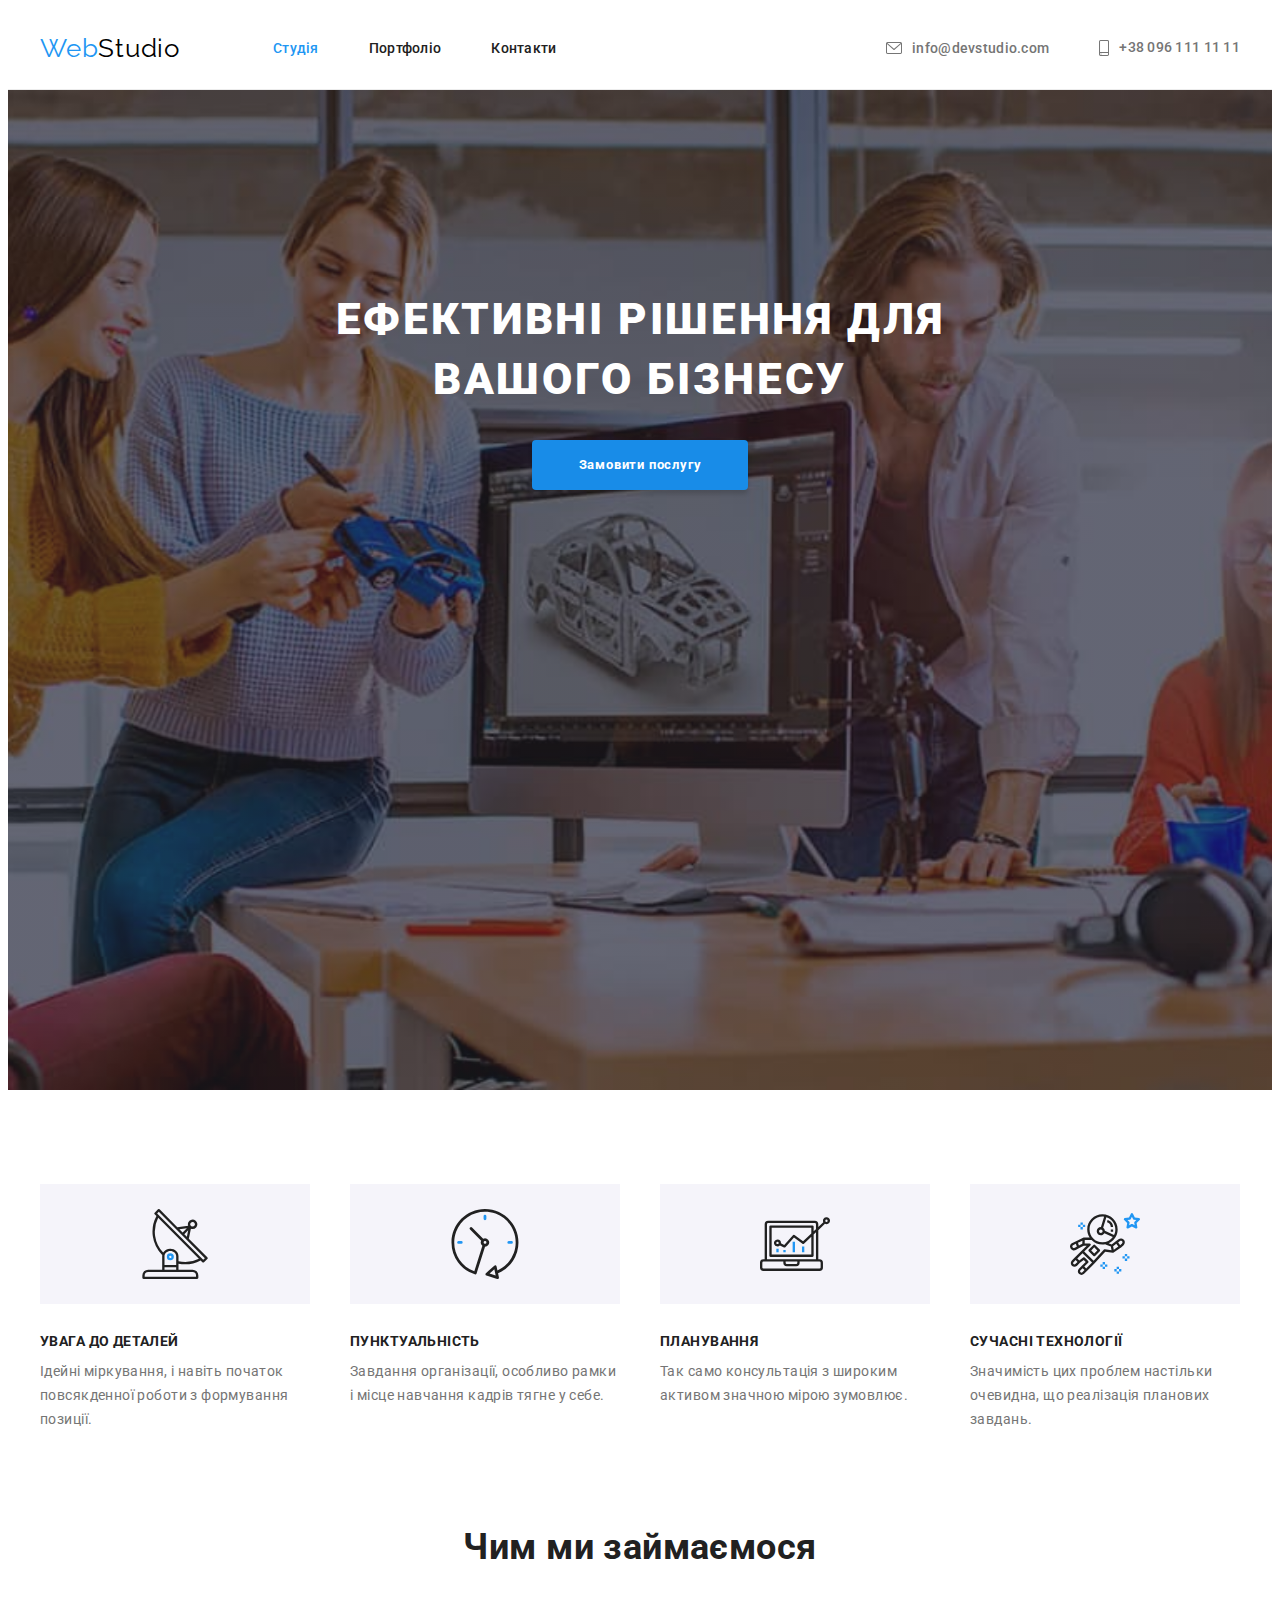
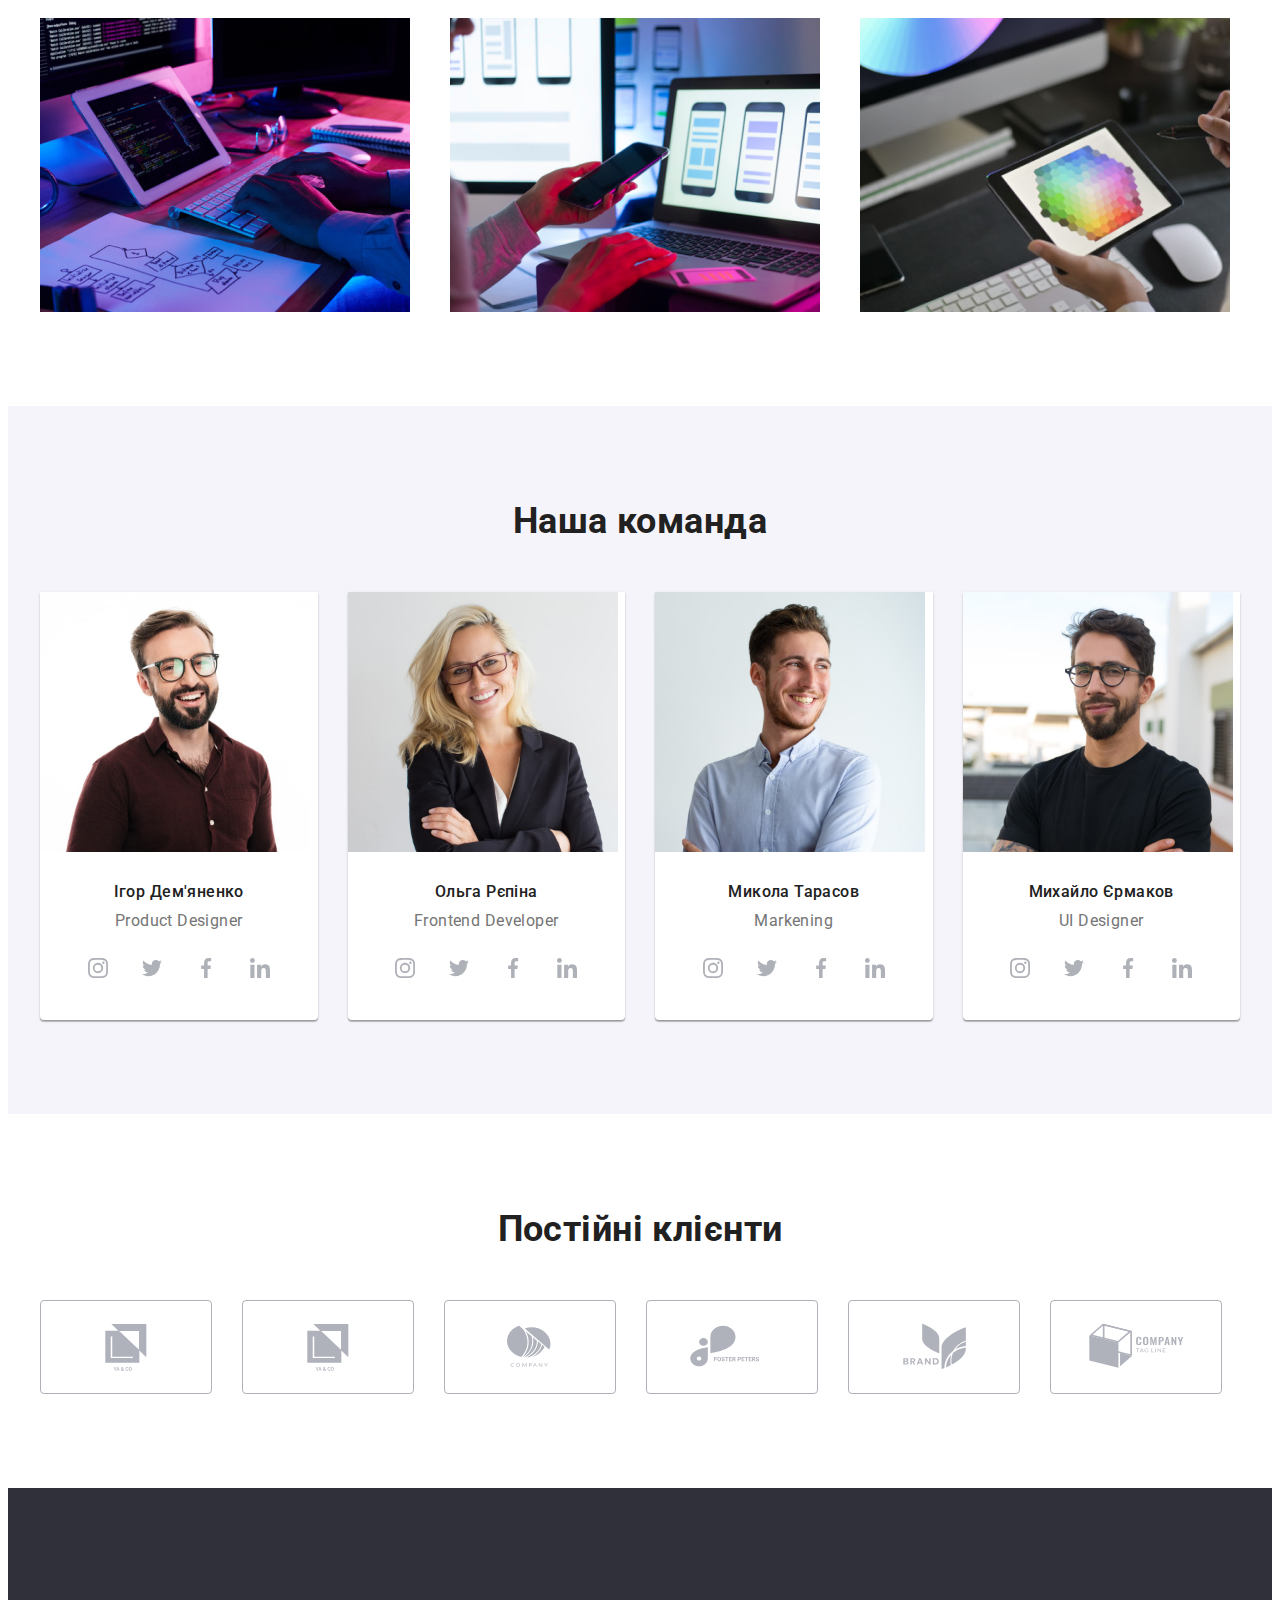
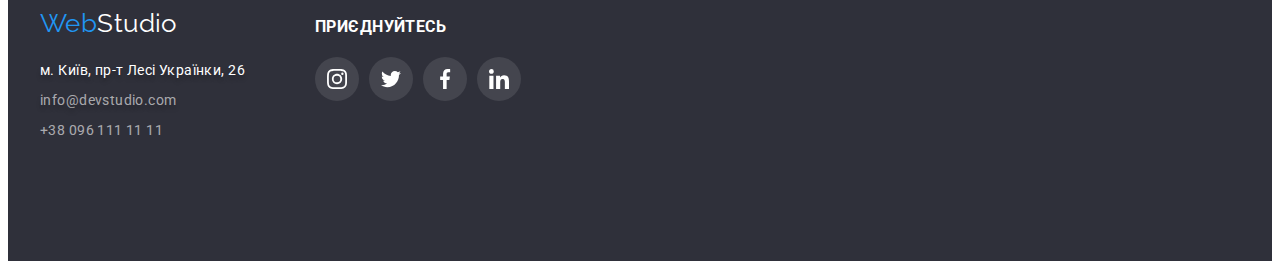
==== index.html @ c4e33d52 "hw-04 v1.0" ====
<!DOCTYPE html>
<html lang="uk">
  <head>
    <meta charset="UTF-8" />
    <meta http-equiv="X-UA-Compatible" content="IE=edge" />
    <meta name="viewport" content="width=device-width, initial-scale=1.0" />
    <title>Web Studio (Version 2.1)</title>
    <link rel="preconnect" href="https://fonts.googleapis.com" />
    <link rel="preconnect" href="https://fonts.gstatic.com" crossorigin />
    <link
      href="https://fonts.googleapis.com/css2?family=Raleway:wght@700&family=Roboto:wght@400;500;700;900&display=swap"
      rel="stylesheet"
    />
    <link
      rel="stylesheet"
      href="https://cdnjs.cloudflare.com/ajax/libs/modern-normalize/1.1.0/modern-normalize.min.css"
      integrity="sha512-wpPYUAdjBVSE4KJnH1VR1HeZfpl1ub8YT/NKx4PuQ5NmX2tKuGu6U/JRp5y+Y8XG2tV+wKQpNHVUX03MfMFn9Q=="
      crossorigin="anonymous"
      referrerpolicy="no-referrer"
    />
    <link rel="stylesheet" href="./css/styles.css" />
  </head>
  <body>
    <!--header-->
    <header class="header">
      <div class="container header-container">
        <nav class="nav">
          <a href="./index.html" class="header-logo item"
            >Web<span class="header-studio">Studio</span></a
          >
          <ul class="nav-list">
            <li class="item">
              <a href="./index.html" class="nav-link current">Студія</a>
            </li>
            <li class="item">
              <a href="./portfolio.html" class="nav-link">Портфоліо</a>
            </li>
            <li class="item"><a href="" class="nav-link">Контакти</a></li>
          </ul>
        </nav>
        <ul class="contacts">
          <li class="item">
            <a href="mailto:info@devstudio.com" class="contacts-link"
              ><svg class="icon-header" width="16" height="12">
                <use href="./images/icons.svg#icon-envelope"></use></svg
              >info@devstudio.com</a
            >
          </li>
          <li class="item">
            <a href="tel:+380961111111" class="contacts-link"
              ><svg class="icon-header" width="10" height="16">
                <use href="./images/icons.svg#icon-smartphone"></use></svg
              >+38 096 111 11 11</a
            >
          </li>
        </ul>
      </div>
    </header>
    <main>
      <!-- Hero -->
      <section class="hero section">
        <div class="container">
          <h1 class="hero-title">Ефективні рішення для вашого бізнесу</h1>
          <div class="hero-btn-pading">
            <button class="hero-button" type="button">Замовити послугу</button>
          </div>
        </div>
      </section>
      <!-- Features -->
      <section class="features section">
        <div class="container">
          <h2 class="section-title visually-hidden">Особливості</h2>
          <ul class="features-list">
            <li class="item">
              <div class="item-bg">
                <svg class="icon-antenna" width="70" height="70">
                  <use href="./images/icons.svg#icon-antenna"></use>
                </svg>
              </div>              
              <h3 class="features-subtitle">Увага до деталей</h3>
              <p class="features-text">
                Ідейні міркування, і навіть початок повсякденної роботи з
                формування позиції.
              </p>
            </li>
            <li class="item">
              <div class="item-bg">
                <svg class="icon-clock" width="70" height="70">
                  <use href="./images/icons.svg#icon-clock"></use>
                </svg>
              </div>
              <h3 class="features-subtitle">Пунктуальність</h3>
              <p class="features-text">
                Завдання організації, особливо рамки і місце навчання кадрів
                тягне у себе.
              </p>
            </li>
            <li class="item">
              <div class="item-bg">
                <svg class="icon-diagram" width="70" height="70">
                  <use href="./images/icons.svg#icon-diagram"></use>
                </svg>
              </div>
              <h3 class="features-subtitle">Планування</h3>
              <p class="features-text">
                Так само консультація з широким активом значною мірою зумовлює.
              </p>
            </li>
            <li class="item">
              <div class="item-bg">
                <svg class="icon-astronaut" width="70" height="70">
                  <use href="./images/icons.svg#icon-astronaut"></use>
                </svg>
                </div>
              <h3 class="features-subtitle">Сучасні технології</h3>
              <p class="features-text">
                Значимість цих проблем настільки очевидна, що реалізація
                планових завдань.
              </p>
            </li>
          </ul>
        </div>
      </section>
      <!--What we do-->
      <section class="activity section">
        <div class="container">
          <h2 class="section-title">Чим ми займаємося</h2>
          <ul class="activity-list">
            <li class="activity-item">
              <img
                src="./images/img-1.jpg"
                alt="Написання коду сайту"
                width="370"
              />
            </li>
            <li class="activity-item">
              <img
                src="./images/img-2.jpg"
                alt="Адаптація сайту під мобільні пристрої"
                width="370"
              />
            </li>
            <li class="activity-item">
              <img
                src="./images/img-3.jpg"
                alt="Адаптивний дизайн сайту"
                width="370"
              />
            </li>
          </ul>
        </div>
      </section>
      <!--Our team-->
      <section class="team section">
        <div class="container">
          <h2 class="section-title">Наша команда</h2>
          <ul class="team-list">
            <li class="card-bg">
              <img
                class="team-img"
                src="./images/team-card-1.jpg"
                alt="Ігор Дем'яненко Product Designer"
                width="270"
              />
              <h3 class="team-person">Ігор Дем'яненко</h3>
              <p class="team-profession" lang="en">Product Designer</p>
              <div class="socials">
                <ul class="socials list">
                  <li class="socials-item">
                    <a
                      class="socials-link link"
                      href="https://instagram.com"
                      target="_blank"
                      rel="noopener noreferrer"
                      aria-label="Instagram icon"
                    >
                      <svg class="socials-icon" width="20" height="20">
                        <use href="./images/icons.svg#icon-instagram"></use>
                      </svg>
                    </a>
                  </li>
                  <li class="socials-item">
                    <a
                      class="socials-link link"
                      href="https://twitter.com"
                      aria-label="Twitter icon"
                      target="_blank"
                      rel="noopener noreferrer"
                    >
                      <svg class="socials-icon" width="20" height="20">
                        <use href="./images/icons.svg#icon-twitter"></use>
                      </svg>
                    </a>
                  </li>
                  <li class="socials-item">
                    <a
                      class="socials-link link"
                      href="https://facebook.com"
                      aria-label="Facebook icon"
                      target="_blank"
                      rel="noopener noreferrer"
                    >
                      <svg class="socials-icon" width="20" height="20">
                        <use href="./images/icons.svg#icon-facebook"></use>
                      </svg>
                    </a>
                  </li>
                  <li class="socials-item">
                    <a
                      class="socials-link link"
                      href="https://linkedin.com"
                      aria-label="LinkedIn icon"
                      target="_blank"
                      rel="noopener noreferrer"
                    >
                      <svg class="socials-icon" width="20" height="20">
                        <use href="./images/icons.svg#icon-linkedin"></use>
                      </svg>
                    </a>
                  </li>
                </ul>
              </div>
            </li>
            <li class="card-bg">
              <img
                class="team-img"
                src="./images/team-card-2.jpg"
                alt="Ольга Рєпіна Frontend Developer"
                width="270"
              />
              <h3 class="team-person">Ольга Рєпіна</h3>
              <p class="team-profession" lang="en">Frontend Developer</p>
              <div class="socials">
                <ul class="socials list">
                  <li class="socials-item">
                    <a
                      class="socials-link link"
                      href="https://instagram.com"
                      target="_blank"
                      rel="noopener noreferrer"
                      aria-label="Instagram icon"
                    >
                      <svg class="socials-icon" width="20" height="20">
                        <use href="./images/icons.svg#icon-instagram"></use>
                      </svg>
                    </a>
                  </li>
                  <li class="socials-item">
                    <a
                      class="socials-link link"
                      href="https://twitter.com"
                      aria-label="Twitter icon"
                      target="_blank"
                      rel="noopener noreferrer"
                    >
                      <svg class="socials-icon" width="20" height="20">
                        <use href="./images/icons.svg#icon-twitter"></use>
                      </svg>
                    </a>
                  </li>
                  <li class="socials-item">
                    <a
                      class="socials-link link"
                      href="https://facebook.com"
                      aria-label="Facebook icon"
                      target="_blank"
                      rel="noopener noreferrer"
                    >
                      <svg class="socials-icon" width="20" height="20">
                        <use href="./images/icons.svg#icon-facebook"></use>
                      </svg>
                    </a>
                  </li>
                  <li class="socials-item">
                    <a
                      class="socials-link link"
                      href="https://linkedin.com"
                      aria-label="LinkedIn icon"
                      target="_blank"
                      rel="noopener noreferrer"
                    >
                      <svg class="socials-icon" width="20" height="20">
                        <use href="./images/icons.svg#icon-linkedin"></use>
                      </svg>
                    </a>
                  </li>
                </ul>
              </div>
            </li>
            <li class="card-bg">
              <img
                class="team-img"
                src="./images/team-card-3.jpg"
                alt="Микола Тарасов Markening"
                width="270"
              />
              <h3 class="team-person">Микола Тарасов</h3>
              <p class="team-profession" lang="en">Markening</p>
              <div class="socials">
                <ul class="socials list">
                  <li class="socials-item">
                    <a
                      class="socials-link link"
                      href="https://instagram.com"
                      target="_blank"
                      rel="noopener noreferrer"
                      aria-label="Instagram icon"
                    >
                      <svg class="socials-icon" width="20" height="20">
                        <use href="./images/icons.svg#icon-instagram"></use>
                      </svg>
                    </a>
                  </li>
                  <li class="socials-item">
                    <a
                      class="socials-link link"
                      href="https://twitter.com"
                      aria-label="Twitter icon"
                      target="_blank"
                      rel="noopener noreferrer"
                    >
                      <svg class="socials-icon" width="20" height="20">
                        <use href="./images/icons.svg#icon-twitter"></use>
                      </svg>
                    </a>
                  </li>
                  <li class="socials-item">
                    <a
                      class="socials-link link"
                      href="https://facebook.com"
                      aria-label="Facebook icon"
                      target="_blank"
                      rel="noopener noreferrer"
                    >
                      <svg class="socials-icon" width="20" height="20">
                        <use href="./images/icons.svg#icon-facebook"></use>
                      </svg>
                    </a>
                  </li>
                  <li class="socials-item">
                    <a
                      class="socials-link link"
                      href="https://linkedin.com"
                      aria-label="LinkedIn icon"
                      target="_blank"
                      rel="noopener noreferrer"
                    >
                      <svg class="socials-icon" width="20" height="20">
                        <use href="./images/icons.svg#icon-linkedin"></use>
                      </svg>
                    </a>
                  </li>
                </ul>
              </div>
            </li>
            <li class="card-bg">
              <img
                class="team-img"
                src="./images/team-card-4.jpg"
                alt="Михайло Єрмаков UI Designer"
                width="270"
              />
              <h3 class="team-person">Михайло Єрмаков</h3>
              <p class="team-profession" lang="en">UI Designer</p>
              <div class="socials">
                <ul class="socials list">
                  <li class="socials-item">
                    <div class="icon-wrapper">
                    <a
                      class="socials-link link"
                      href="https://instagram.com"
                      target="_blank"
                      rel="noopener noreferrer"
                      aria-label="Instagram icon"
                    >
                      <svg class="socials-icon" width="20" height="20">
                        <use href="./images/icons.svg#icon-instagram"></use>
                      </svg>
                    </a>
                  </div>
                  </li>
                  <li class="socials-item">
                    <div class="icon-wrapper">
                    <a
                      class="socials-link link"
                      href="https://twitter.com"
                      aria-label="Twitter icon"
                      target="_blank"
                      rel="noopener noreferrer"
                    >
                      <svg class="socials-icon" width="20" height="20">
                        <use href="./images/icons.svg#icon-twitter"></use>
                      </svg>
                    </a>
                  </div>
                  </li>
                  <li class="socials-item">
                    <div class="icon-wrapper">
                    <a
                      class="socials-link link"
                      href="https://facebook.com"
                      aria-label="Facebook icon"
                      target="_blank"
                      rel="noopener noreferrer"
                    >
                      <svg class="socials-icon" width="20" height="20">
                        <use href="./images/icons.svg#icon-facebook"></use>
                      </svg>
                    </a>
                  </div>
                  </li>
                  <li class="socials-item">
                    <div class="icon-wrapper">
                    <a
                      class="socials-link link"
                      href="https://linkedin.com"
                      aria-label="LinkedIn icon"
                      target="_blank"
                      rel="noopener noreferrer"
                    >
                      <svg class="socials-icon" width="20" height="20">
                        <use href="./images/icons.svg#icon-linkedin"></use>
                      </svg>
                    </a>
                  </div>
                  </li>
                </ul>
              </div>
            </li>
          </ul>
        </div>
      </section>
      <!--Our clients-->
      <section class="clients section">
        <div class="container">
          <h2 class="section-title">Постійні клієнти</h2>
          <ul class="clients">
            <li class="clients-list">
               <a class="clients-link"
                href=""><svg class="clients-icon" width="106" height="60">
                  <use href="./images/icons.svg#icon-client1"></use>
                </svg></a>
               </li>
            <li class="clients-list">
              <a class="clients-link" href="">
                <svg class="clients-icon" width="106" height="60">
                  <use href="./images/icons.svg#icon-client1"></use>
                </svg>
              </a>
            </li>
            <li class="clients-list">
               <a class="clients-link" href=""><svg class="clients-icon" width="106" height="60">
                <use href="./images/icons.svg#icon-client3"></use></a>             
              </svg>            
            </li>
            <li class="clients-list">             
                <a class="clients-link" href=""><svg class="clients-icon" width="106" height="60">
                  <use href="./images/icons.svg#icon-client4"></use>
                </svg></a>              
            </li>
            <li class="clients-list">
              <div>
                <a class="clients-link" href=""><svg class="clients-icon" width="106" height="60">
                  <use href="./images/icons.svg#icon-client5"></use>
                </svg></a>
            </li>
            <li class="clients-list">
                <a class="clients-link" href=""><svg class="clients-icon" width="106" height="60">
                  <use href="./images/icons.svg#icon-client6"></use>
                </svg></a>
            </li>
          </ul>
        </div>
      </section>
    </main>
    <!--Footer-->
    <footer class="footer">
      <div class="footer container">
        <div class="footer-block">
        <a href="./index.html" class="footer-logo"
          >Web<span class="footer-studio">Studio</span></a
        >
        <address class="adress-style">
          <ul class="footer-contacts">
            <li>
              <a
                href="https://goo.gl/maps/3AbPHXzuyrKdPbz98"
                target="_blank"
                rel="noreferrer noopener"
                class="adress-link"
                >м. Київ, пр-т Лесі Українки, 26</a
              >
            </li>
            <li>
              <a href="mailto:info@devstudio.com" class="adress-mail"
                >info@devstudio.com</a
              >
            </li>
            <li>
              <a href="tel:+380961111111" class="adress-phone"
                >+38 096 111 11 11</a
              >
            </li>
          </ul>
        </address>
      </div>
        <div class="join">
        <h3 class="join-title">Приєднуйтесь</h3>
          <div class="footer-socials">
            <ul class="socials list">
              <li class="footer socials-item">
                <a
                  class="socials-link link"
                  href="https://instagram.com"
                  target="_blank"
                  rel="noopener noreferrer"
                  aria-label="Instagram icon"
                >
                  <svg class="socials-icon" width="20" height="20">
                    <use href="./images/icons.svg#icon-instagram"></use>
                  </svg>
                </a>
              </li>
              <li class="socials-item">
                <a
                  class="socials-link link"
                  href="https://twitter.com"
                  aria-label="Twitter icon"
                  target="_blank"
                  rel="noopener noreferrer"
                >
                  <svg class="socials-icon" width="20" height="20">
                    <use href="./images/icons.svg#icon-twitter"></use>
                  </svg>
                </a>
              </li>
            </li>
            <li class="socials-item">
              <a
                class="socials-link link"
                href="https://facebook.com"
                aria-label="Facebook icon"
                target="_blank"
                rel="noopener noreferrer"
              >
                <svg class="socials-icon" width="20" height="20">
                  <use href="./images/icons.svg#icon-facebook"></use>
                </svg>
              </a>
            </li>
            <li class="socials-item">
              <a
                class="socials-link link"
                href="https://linkedin.com"
                aria-label="LinkedIn icon"
                target="_blank"
                rel="noopener noreferrer"
              >
                <svg class="socials-icon" width="20" height="20">
                  <use href="./images/icons.svg#icon-linkedin"></use>
                </svg>
              </a>
            </li>
          </div>
      </div>
      
    </footer>
  </body>
</html>
---- css/styles.css ----
:root {
  --primery-text-color: #757575;
  --primery-black-color: #212121;
  --header-logo-black-color: #000000;
  --primery-white-color: #ffffff;
  --accent-color: #2196f3;
  --footer-contacts-color: rgba(255, 255, 255, 0.6);
  --primery-background-color: #f5f5f5;
  --background-color: #2f303a;
  --background-white-color: #ffffff;
  --background-team-button-color: #f5f4fa;
  --portfolio-border-color: #eeeeee;
  --social-icon-background-color: rgba(255, 255, 255, 0.1);
}

body {
  font-size: 14px;
  font-family: "Roboto", sans-serif;
  letter-spacing: 0.03em;
  background-color: var(--background-white-color);
  color: var(--primery-text-color);
}

.current {
  color: var(--accent-color);
}

ul {
  list-style: none;
  margin: 0;
  padding: 0;
}

h1,
h2,
h3,
h4,
h5,
h6,
p {
  margin: 0;
}

img {
  display: block;
  max-width: 100%;
  height: auto;
}

.container {
  width: 1200px;
  padding-right: 15px;
  padding-left: 15px;
  margin-top: 0;
  margin-bottom: 0;
  margin-left: auto;
  margin-right: auto;

  /* outline: 2px solid red;
  outline-offset: -2px; */
}

.section {
  padding-top: 94px;
  padding-bottom: 94px;
}

.visually-hidden {
  position: absolute;
  white-space: nowrap;
  width: 1px;
  height: 1px;
  overflow: hidden;
  border: 0;
  padding: 0;
  clip: rect(0 0 0 0);
  clip-path: inset(50%);
  margin: -1px;
}

/* header */
.header {
  border-bottom: 1px solid #ececec;
}

.header-container {
  display: flex;
}

/* header logo */
.header-logo {
  margin-right: 93px;
  font-family: "Raleway";
  font-size: 26px;
  line-height: 1.2;
  letter-spacing: 0.03em;
  text-decoration: none;

  color: var(--accent-color);
}

.header-studio {
  color: var(--header-logo-black-color);
}

/* nav */
.nav,
.nav-list,
.contacts {
  display: flex;
  align-items: center;
}

.contacts {
  margin-left: auto;
}

.nav-list .item,
.contacts .item {
  padding-top: 32px;
  padding-bottom: 32px;
  margin-right: 50px;
}

.nav-list .item:last-child,
.contacts .item:last-child {
  margin-right: 0;
}

.nav-link,
.contacts-link {
  font-weight: 500;
  line-height: 1.14;
  letter-spacing: 0.02em;
  text-decoration: none;

  color: var(--primery-text-color);
}

.nav-link {
  color: var(--primery-black-color);
}

.nav-link.current {
  color: var(--accent-color);
}

.nav-link:hover,
.nav-link:focus,
.contacts-link:hover,
.contacts-link:focus {
  color: var(--accent-color);
}

.contacts-link {
  display: flex;
  align-items: center;
}

.icon-header {
  margin-right: 10px;

  fill: currentColor;
}

.icon-envelope:hover,
.icon-envelope:focus,
.icon-smartphone:hover,
.icon-smartphone:focus {
  fill: var(--accent-color);
}

/* hero */
.hero {
  max-width: 1600px;
  height: 600px;
  margin: 0 auto;
  padding: 200px 0;
  text-align: center;

  background-color: var(--background-color);
  background-image: linear-gradient(
      rgba(47, 48, 58, 0.4),
      rgba(47, 48, 58, 0.4)
    ),
    url(../images/background-image.jpg);
  background-repeat: no-repeat;
  background-size: cover;
  background-position: center;
}

.hero-title {
  max-width: 696px;
  margin-bottom: 30px;
  margin-right: auto;
  margin-left: auto;
  font-weight: 900;
  font-size: 44px;
  line-height: 1.36;
  letter-spacing: 0.06em;
  text-transform: uppercase;

  color: var(--primery-white-color);
}

.hero-button {
  display: block;
  min-width: 216px;
  min-height: 50px;
  margin-right: auto;
  margin-left: auto;
  border: none;
  cursor: pointer;
  font-family: inherit;
  font-weight: 700;
  font-size: 1.9;
  line-height: 30px;
  align-items: center;
  letter-spacing: 0.06em;

  color: var(--primery-white-color);
  background-color: #188ce8;
  box-shadow: 0px 4px 4px rgba(0, 0, 0, 0.15);
  border-radius: 4px;
}

.hero-button:hover,
.hero-button:focus {
  color: var(--primery-black-color);
  background-color: var(--background-white-color);
}

/* features */
.features {
  padding-bottom: 0;
}

.features-list {
  display: flex;
  flex-wrap: wrap;
  justify-content: space-between;
}

.features-list .item {
  display: flex;
  flex-direction: column;
  width: 270px;
}

.item-bg {
  display: flex;
  margin-bottom: 30px;
  justify-content: center;
  align-items: center;
  height: 120px;
  width: 100%;
  background-color: #f5f4fa;
}

.section-title {
  margin-bottom: 50px;
  font-size: 36px;
  line-height: 1.17;
  text-align: center;

  color: var(--primery-black-color);
}

.features-subtitle {
  margin-bottom: 10px;
  font-size: 14px;
  line-height: 1.14;
  text-transform: uppercase;

  color: var(--primery-black-color);
}

.features-text {
  line-height: 1.71;
}

/* activity */
.activity-list {
  display: flex;
}

.activity-item {
  width: calc((100% - 60px) / 3);
}

.activity-item:not(:last-child) {
  margin-right: 30px;
}

/* team */
.team {
  background-color: var(--background-team-button-color);
}

.team-list {
  display: flex;
}

.card-bg {
  width: calc((100% - 90px) / 4);
  padding-bottom: 30px;
}

.card-bg:not(:last-child) {
  margin-right: 30px;
}

.team-img {
  margin-bottom: 30px;
}

.team-person {
  margin-bottom: 10px;
  font-weight: 500;
  font-size: 16px;
  line-height: 1.2;
  text-align: center;

  color: var(--primery-black-color);
}

.team-profession {
  margin-bottom: 16px;
  font-size: 16px;
  line-height: 1.2;
  text-align: center;
}

.card-bg {
  background: #ffffff;
  box-shadow: 0px 1px 3px rgba(0, 0, 0, 0.12), 0px 1px 1px rgba(0, 0, 0, 0.14),
    0px 2px 1px rgba(0, 0, 0, 0.2);
  border-radius: 0px 0px 4px 4px;
}

.socials {
  display: flex;
  justify-content: center;
  align-items: center;
  gap: 10px;
}

.socials-link {
  display: flex;
  justify-content: center;
  align-items: center;
  width: 44px;
  height: 44px;
  border-radius: 50%;
  color: #afb1b8;
}

.socials-icon {
  fill: currentColor;
}

.socials-link:hover,
.socials-link:focus {
  color: #ffffff;
  background-color: var(--accent-color);
}

/* Our clients */
.clients .section {
  padding-top: 0;
  padding-bottom: 84px;
}

.clients {
  display: flex;
  gap: 30px;
}

.clients-link {
  display: flex;
  justify-content: center;
  align-items: center;
  width: 170px;
  height: 92px;
  border: 1px solid #afb1b8;
  border-radius: 4px;
  color: #afb1bb;
}

.clients-link:hover,
.clients-link:focus {
  border-color: var(--accent-color);
  color: var(--accent-color);
}

.clients-icon {
  fill: currentColor;
}

/* footer */
.footer .container {
  display: flex;
  padding-right: 15px;
  padding-left: 15px;
  align-items: baseline;
  gap: 70px;
}

.foter-block {
  min-width: 231px;
}

.adress-style {
  font-style: normal;
}

.footer {
  padding: 60px 0;
  background-color: var(--background-color);
}

.footer-logo {
  display: block;
  margin-bottom: 20px;
  font-family: "Raleway";
  font-size: 26px;
  line-height: 1.2;
  text-decoration: none;

  color: var(--accent-color);
}

.footer-studio {
  color: var(--primery-white-color);
}

.footer-contacts {
  display: flex;
  flex-direction: column;
  gap: 9px;
}

.adress-link,
.adress-mail,
.adress-phone {
  line-height: 1.5;
  text-decoration: none;

  color: rgba(255, 255, 255, 0.6);
}

.adress-link {
  color: var(--primery-white-color);
}

.adress-link,
.adress-mail {
  padding-bottom: 9px;
  text-shadow: 0px 4px 4px rgba(0, 0, 0, 0.25);
}

.adress-mail:hover,
.adress-mail:focus,
.adress-phone:hover,
.adress-phone:focus {
  color: var(--accent-color);
}

.join {
  display: flex;
  flex-direction: column;
}

.join-title {
  margin-bottom: 20px;
  line-height: 1.14;
  text-transform: uppercase;
  color: #ffffff;
}

.footer .socials-item {
  padding: 0;
  gap: 10px;
}

.footer .socials-link {
  display: flex;
  align-items: center;
  justify-content: center;
  width: 44px;
  height: 44px;
  border-radius: 50%;

  color: #ffffff;
  background: var(--social-icon-background-color);
}

.footer .socials-link:hover,
.footer .socials-link:focus {
  background-color: var(--accent-color);
}

.socials-icon {
  fill: currentColor;
}

/* portfolio */
.portfolio-title {
  font-size: 18px;
  line-height: 2;
  letter-spacing: 0.06em-;
}

.button-list {
  display: flex;
  justify-content: center;
  gap: 8px;
  margin-bottom: 50px;
}

.portfolio-button {
  display: block;
  min-width: 73px;
  min-height: 38px;
  padding: 6px 22px;
  border: none;
  border-radius: 4px;
  cursor: pointer;
  font-family: inherit;
  font-weight: 500;
  font-size: 16px;
  letter-spacing: 0.03em;
  line-height: 1.63;

  color: var(--primery-black-color);
  background: var(--background-team-button-color);
}

.portfolio-button:hover:hover,
.portfolio-button:focus:focus {
  color: var(--primery-white-color);
  background-color: var(--accent-color);
  box-shadow: 0px 3px 1px rgba(0, 0, 0, 0.1), 0px 1px 2px rgba(0, 0, 0, 0.08),
    0px 2px 2px rgba(0, 0, 0, 0.12);
  border-radius: 4px;
}

.project {
  display: flex;
  flex-wrap: wrap;
}

/* .project-item {
  width: 370px;
  margin-right: 30px;
  margin-bottom: 30px;
  background: var(--background-white-color);
  border: 1px solid #eeeeee;
} */

.project-item {
  width: calc((100% - 60px) / 3);
  margin-right: 30px;
  margin-bottom: 30px;
  background: var(--background-white-color);
}

.project-item:nth-child(3n) {
  margin-right: 0;
}

.project-item:nth-last-child(-n + 3) {
  margin-bottom: 0;
}

.project-link {
  display: block;
  text-decoration: none;
  color: var(--primery-text-color);
}

.project-img:hover,
.project-img:focus,
.project-link:hover,
.project-link:focus {
  box-shadow: 0px 1px 1px rgba(0, 0, 0, 0.12), 0px 4px 4px rgba(0, 0, 0, 0.06),
    1px 4px 6px rgba(0, 0, 0, 0.16);
}

.project-description {
  padding: 20px 24px;
  border-bottom: 1px solid var(--portfolio-border-color);
  border-right: 1px solid var(--portfolio-border-color);
  border-left: 1px solid var(--portfolio-border-color);
}

.project-title {
  margin-bottom: 4px;
  font-size: 18px;
  line-height: 2;
  letter-spacing: 0.06em;
}

.project-text {
  font-size: 16px;
  line-height: 1.88;
}
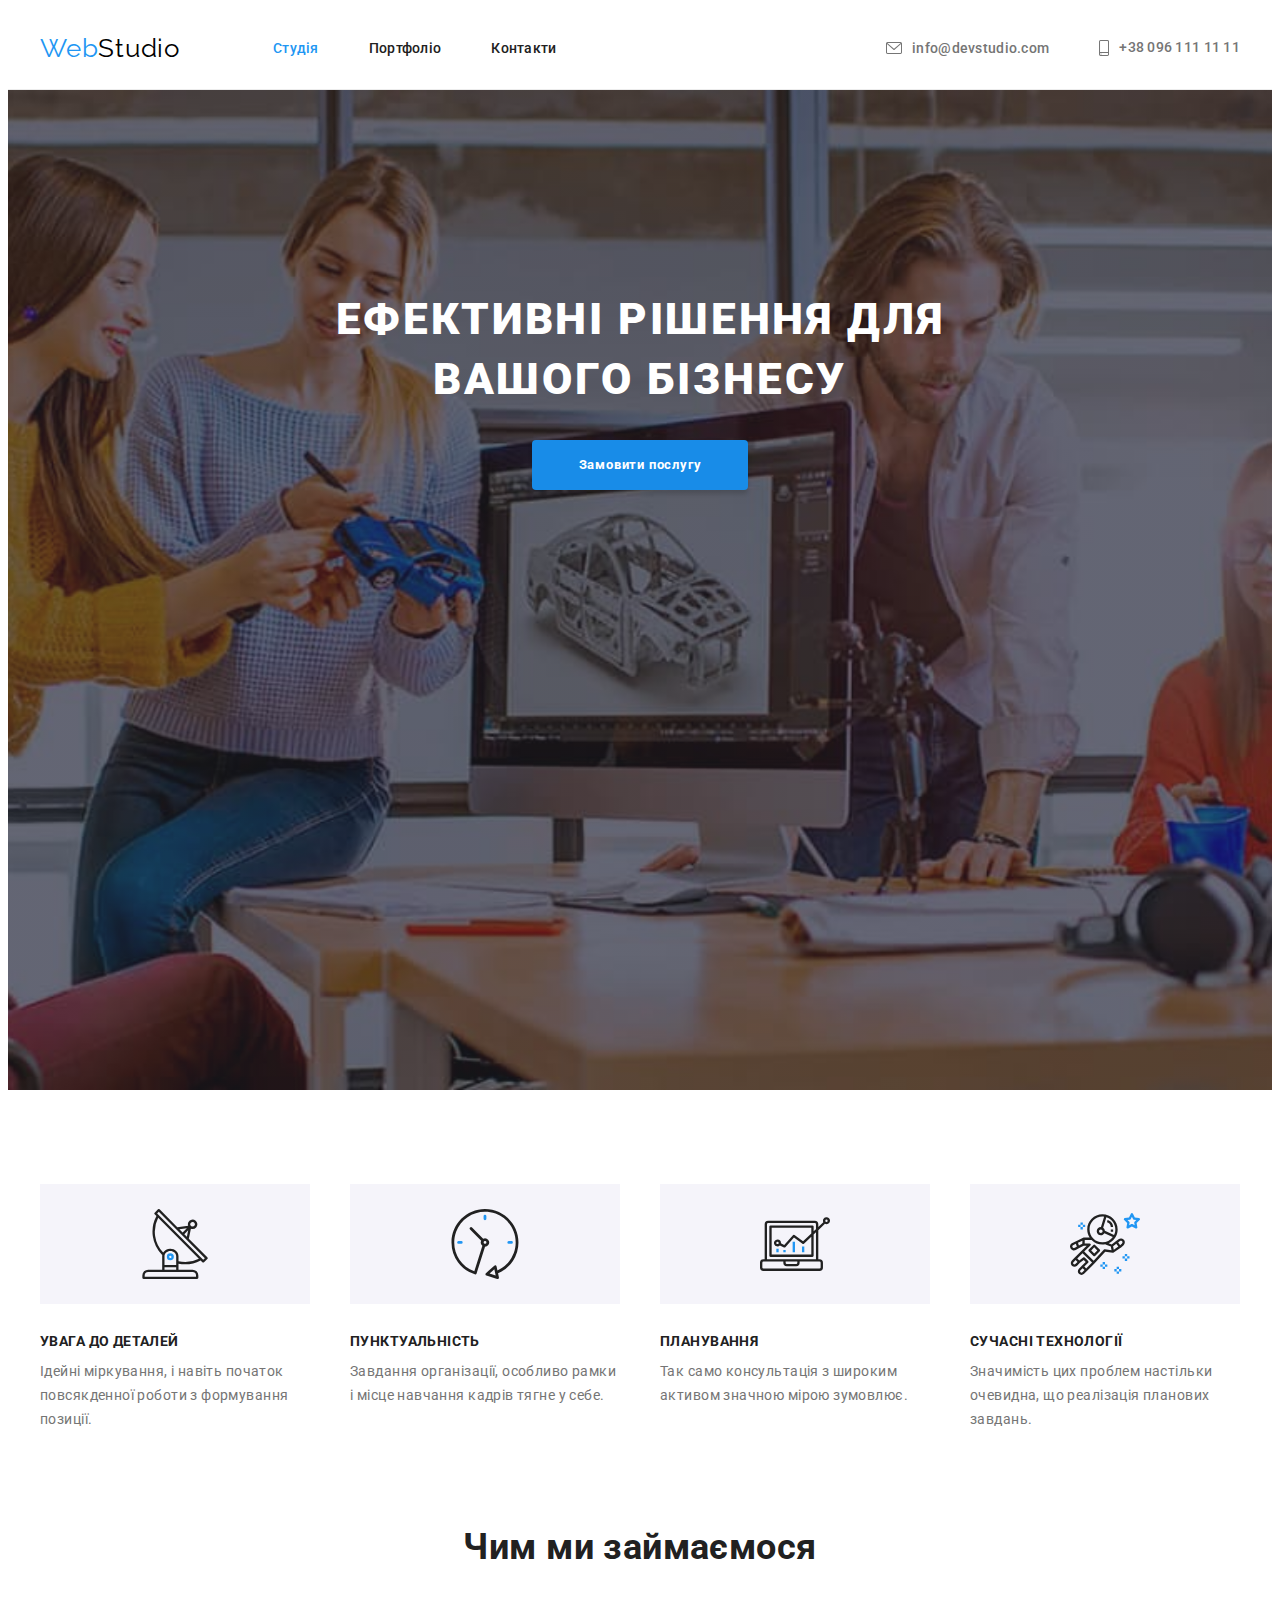
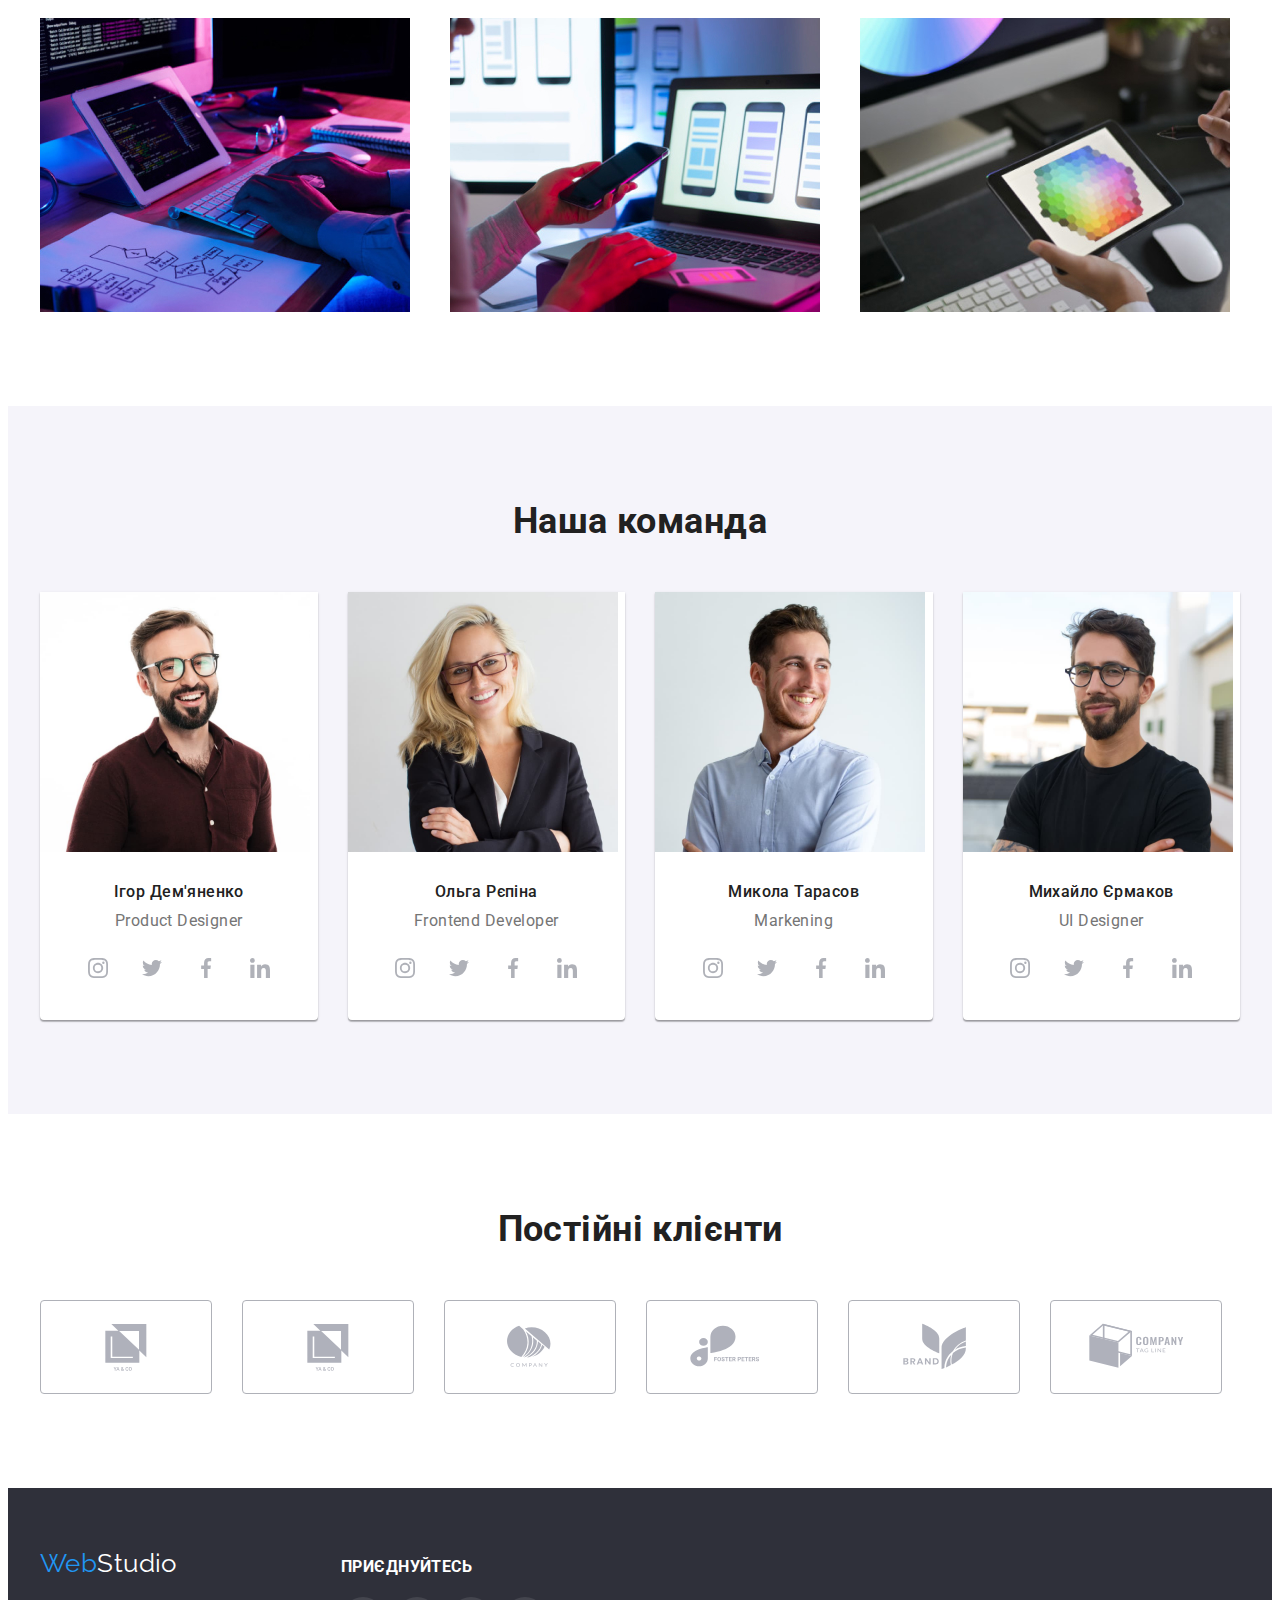
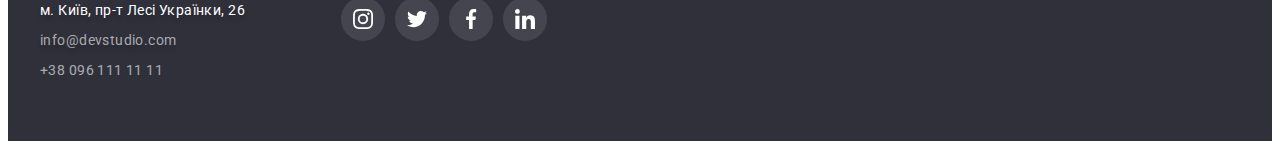
==== commit f4495c8c: "hw-04 v1.1" ====
--- a/index.html
+++ b/index.html
@@ -434,37 +434,35 @@
       <section class="clients section">
         <div class="container">
           <h2 class="section-title">Постійні клієнти</h2>
-          <ul class="clients">
-            <li class="clients-list">
+          <ul class="clients-list">
+            <li class="clients-item">
                <a class="clients-link"
                 href=""><svg class="clients-icon" width="106" height="60">
                   <use href="./images/icons.svg#icon-client1"></use>
                 </svg></a>
                </li>
-            <li class="clients-list">
+            <li class="clients-item">
               <a class="clients-link" href="">
                 <svg class="clients-icon" width="106" height="60">
                   <use href="./images/icons.svg#icon-client1"></use>
                 </svg>
               </a>
             </li>
-            <li class="clients-list">
+            <li class="clients-item">
                <a class="clients-link" href=""><svg class="clients-icon" width="106" height="60">
-                <use href="./images/icons.svg#icon-client3"></use></a>             
-              </svg>            
-            </li>
-            <li class="clients-list">             
+                <use href="./images/icons.svg#icon-client3"></use></svg></a>                       
+            </li>
+            <li class="clients-item">             
                 <a class="clients-link" href=""><svg class="clients-icon" width="106" height="60">
                   <use href="./images/icons.svg#icon-client4"></use>
                 </svg></a>              
             </li>
-            <li class="clients-list">
-              <div>
+            <li class="clients-item">
                 <a class="clients-link" href=""><svg class="clients-icon" width="106" height="60">
                   <use href="./images/icons.svg#icon-client5"></use>
                 </svg></a>
             </li>
-            <li class="clients-list">
+            <li class="clients-item">
                 <a class="clients-link" href=""><svg class="clients-icon" width="106" height="60">
                   <use href="./images/icons.svg#icon-client6"></use>
                 </svg></a>
@@ -475,12 +473,12 @@
     </main>
     <!--Footer-->
     <footer class="footer">
-      <div class="footer container">
+      <div class="container main-block">
         <div class="footer-block">
-        <a href="./index.html" class="footer-logo"
+         <a href="./index.html" class="footer-logo"
           >Web<span class="footer-studio">Studio</span></a
-        >
-        <address class="adress-style">
+         >
+         <address class="adress-style">
           <ul class="footer-contacts">
             <li>
               <a
@@ -502,10 +500,10 @@
               >
             </li>
           </ul>
-        </address>
-      </div>
+          </address>
+         </div>
         <div class="join">
-        <h3 class="join-title">Приєднуйтесь</h3>
+         <h3 class="join-title">Приєднуйтесь</h3>
           <div class="footer-socials">
             <ul class="socials list">
               <li class="footer socials-item">
@@ -534,8 +532,8 @@
                   </svg>
                 </a>
               </li>
-            </li>
-            <li class="socials-item">
+            
+             <li class="socials-item">
               <a
                 class="socials-link link"
                 href="https://facebook.com"
@@ -547,8 +545,8 @@
                   <use href="./images/icons.svg#icon-facebook"></use>
                 </svg>
               </a>
-            </li>
-            <li class="socials-item">
+             </li>
+             <li class="socials-item">
               <a
                 class="socials-link link"
                 href="https://linkedin.com"
@@ -560,10 +558,10 @@
                   <use href="./images/icons.svg#icon-linkedin"></use>
                 </svg>
               </a>
-            </li>
+            </ul>
           </div>
+        </div>
       </div>
-      
     </footer>
   </body>
 </html>
--- a/css/styles.css
+++ b/css/styles.css
@@ -371,7 +371,7 @@
   padding-bottom: 84px;
 }
 
-.clients {
+.clients-list {
   display: flex;
   gap: 30px;
 }
@@ -398,25 +398,23 @@
 }
 
 /* footer */
-.footer .container {
-  display: flex;
-  padding-right: 15px;
-  padding-left: 15px;
-  align-items: baseline;
-  gap: 70px;
-}
-
-.foter-block {
-  min-width: 231px;
-}
-
-.adress-style {
-  font-style: normal;
-}
-
 .footer {
   padding: 60px 0;
   background-color: var(--background-color);
+}
+
+.main-block {
+  display: flex;
+  align-items: baseline;
+  gap: 70px;
+}
+
+.footer-block {
+  min-width: 231px;
+}
+
+.adress-style {
+  font-style: normal;
 }
 
 .footer-logo {
@@ -540,23 +538,13 @@
 .portfolio-button:focus:focus {
   color: var(--primery-white-color);
   background-color: var(--accent-color);
-  box-shadow: 0px 3px 1px rgba(0, 0, 0, 0.1), 0px 1px 2px rgba(0, 0, 0, 0.08),
-    0px 2px 2px rgba(0, 0, 0, 0.12);
-  border-radius: 4px;
+  box-shadow: 0px 4px 4px rgba(0, 0, 0, 0.25);
 }
 
 .project {
   display: flex;
   flex-wrap: wrap;
 }
-
-/* .project-item {
-  width: 370px;
-  margin-right: 30px;
-  margin-bottom: 30px;
-  background: var(--background-white-color);
-  border: 1px solid #eeeeee;
-} */
 
 .project-item {
   width: calc((100% - 60px) / 3);
@@ -579,8 +567,6 @@
   color: var(--primery-text-color);
 }
 
-.project-img:hover,
-.project-img:focus,
 .project-link:hover,
 .project-link:focus {
   box-shadow: 0px 1px 1px rgba(0, 0, 0, 0.12), 0px 4px 4px rgba(0, 0, 0, 0.06),
@@ -599,6 +585,8 @@
   font-size: 18px;
   line-height: 2;
   letter-spacing: 0.06em;
+
+  color: var(--primery-black-color);
 }
 
 .project-text {
